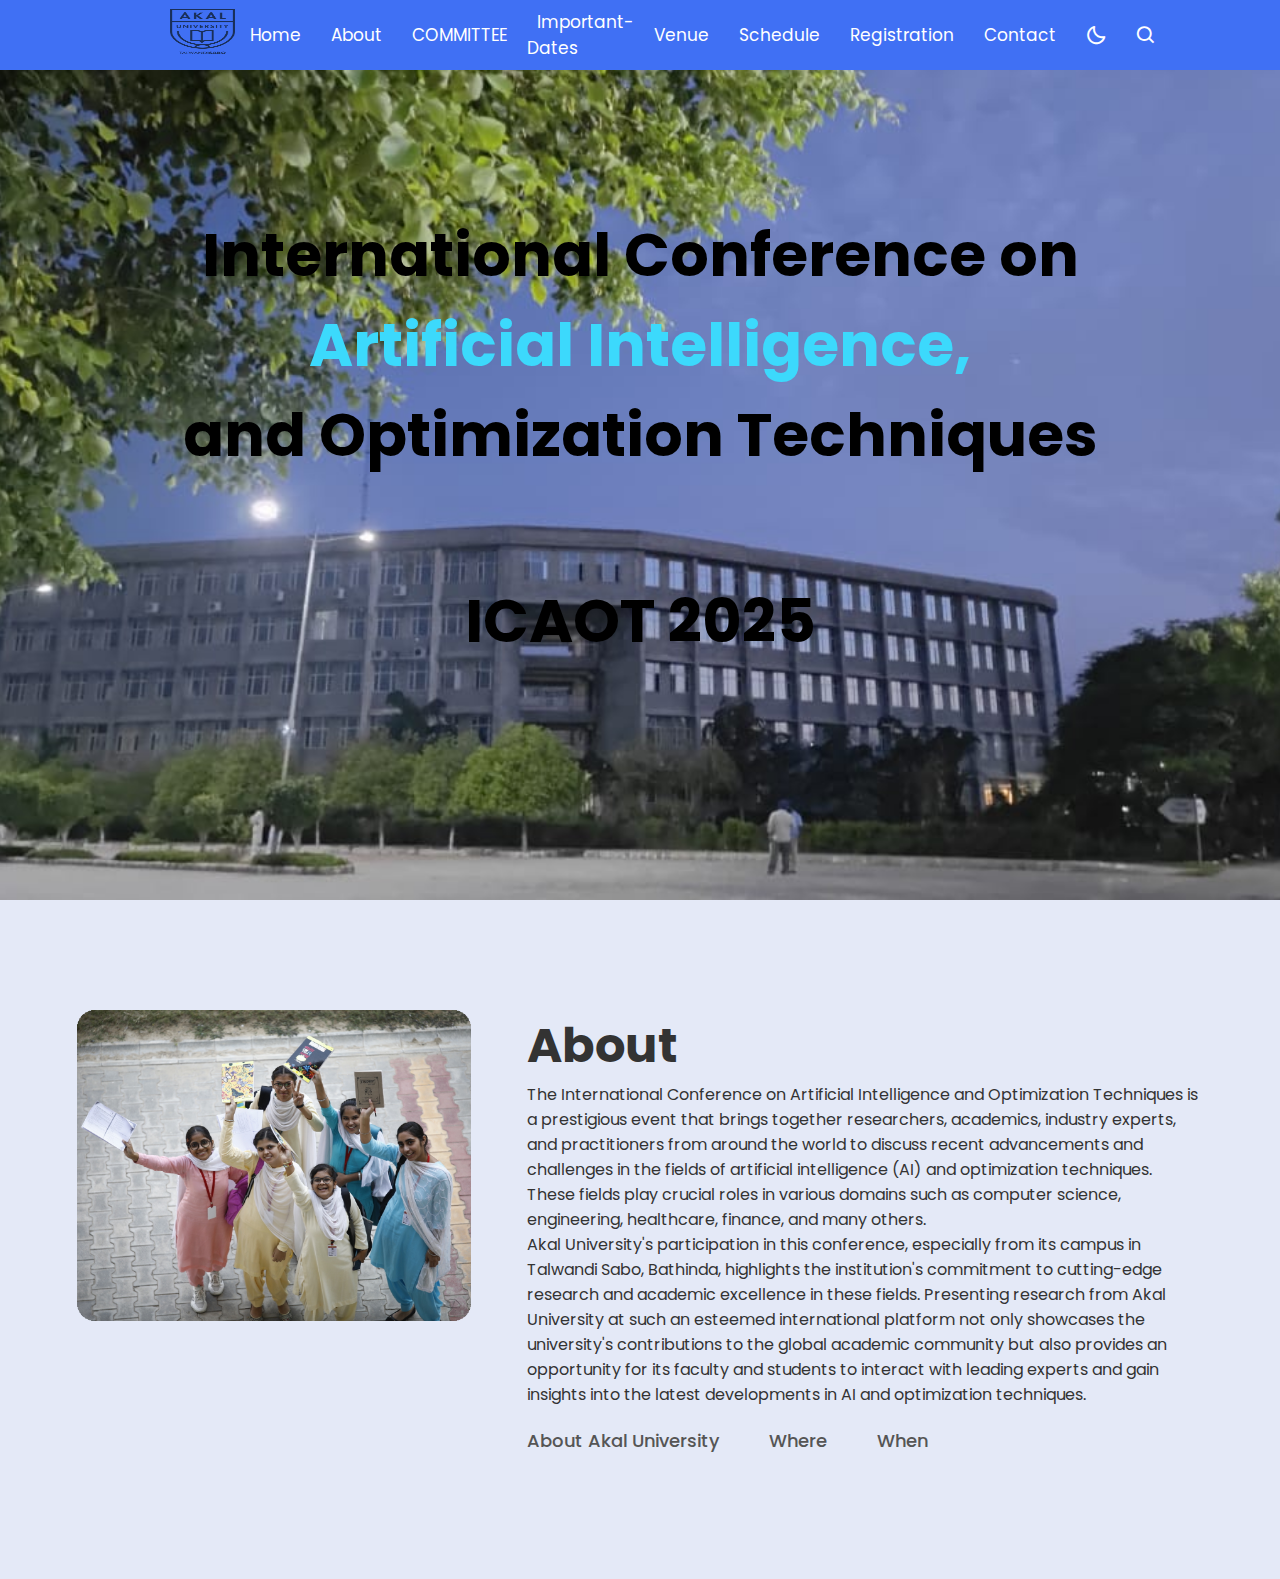
==== index.html @ d120219d "Add files via upload" ====
<!DOCTYPE html>
<html lang="en">

<head>
    <meta charset="UTF-8">
    <meta http-equiv="X-UA-Compatible" content="IE=edge">
    <meta name="viewport" content="width=device-width, initial-scale=1.0">

    <!-- ===== CSS ===== -->
    <link rel="stylesheet" href="style-sheet.css">

    <!-- ===== Boxicons CSS ===== -->
    <link href='https://unpkg.com/boxicons@2.1.1/css/boxicons.min.css' rel='stylesheet'>

    <title>CSE Conference</title>
</head>

<body>
    <div id="header">
        <div class="container">
            <nav>
                <div class="nav-bar">
                    <i class='bx bx-menu sidebarOpen'></i>
                    <span class="logo navLogo"><img src="imges/auts logo.png" alt="logo" height="45px"
                            width="65px"></span>

                    <div class="menu">
                        <div class="logo-toggle">
                            <span class="logo"><a href="#">Akal University</a></span>
                            <i class='bx bx-x siderbarClose'></i>
                        </div>

                        <ul class="nav-links">
                            <li><a href="#header">Home</a></li>
                            <li><a href="#about">About</a></li>
                            <li><a href="#committee">COMMITTEE</a></li>
                            <li><a href="#important-dates">Important-Dates</a></li>
                            <li><a href="#venue">Venue</a></li>
                            <li><a href="#schedule">Schedule</a></li>
                            <li><a href="#registration-form">Registration</a></li>
                            <li><a href="#contact">Contact</a></li>
                        </ul>
                    </div>

                    <div class="darkLight-searchBox">
                        <div class="dark-light">
                            <i class='bx bx-moon moon'></i>
                            <i class='bx bx-sun sun'></i>
                        </div>

                        <div class="searchBox">
                            <div class="searchToggle">
                                <i class='bx bx-x cancel'></i>
                                <i class='bx bx-search search'></i>
                            </div>

                            <div class="search-field">
                                <input type="text" placeholder="Search...">
                                <i class='bx bx-search'></i>
                            </div>
                        </div>
                    </div>
                </div>
            </nav>
            <div class="header-text">
                <p></p>
                <h1>International Conference on <span><br>
                        Artificial Intelligence,<br></span>and Optimization Techniques</h1><BR>
                <h1>ICAOT 2025</h1></BR>
            </div>
        </div>
    </div>
    <!---------------- About  -------- -->


    <div id="about">
        <div class="container">
            <div class="row">
                <div class="about-col-1">
                    <img src="imges/about_img.png" alt="30%"> <!-- Removed spaces in image filename -->
                </div>
                <div class="about-col-2">
                    <h1 class="sub-title">About</h1>
                    <p>The International Conference on Artificial Intelligence and Optimization Techniques is a
                        prestigious event that brings together researchers, academics, industry experts, and
                        practitioners from around the world to discuss recent advancements and challenges in the fields
                        of artificial intelligence (AI) and optimization techniques. These fields play crucial roles in
                        various domains such as computer science, engineering, healthcare, finance, and many
                        others.<br>Akal University's participation in this conference, especially from its campus in
                        Talwandi Sabo, Bathinda, highlights the institution's commitment to cutting-edge research and
                        academic excellence in these fields. Presenting research from Akal University at such an
                        esteemed international platform not only showcases the university's contributions to the global
                        academic community but also provides an opportunity for its faculty and students to interact
                        with leading experts and gain insights into the latest developments in AI and optimization
                        techniques.</p>

                    <div class="tab-titles">
                        <p class="tab-links" onclick="opentab('about-')">About Akal University</p>
                        <p class="tab-links" onclick="opentab('about-1')">Where</p>
                        <p class="tab-links" onclick="opentab('about-2')">When</p>
                    </div>
                    <div class="tab-contents" id="about-">
                        <ul>
                            <li><span>The Akal University</span><br>Established under the Punjab
                                Government Act No. 25 (2015) and approved under the Section 2(f) of UGC Act (1956) to
                                confer degrees. Akal University has a mission and vision to establish permanent peace in
                                the world through values based scientific education and spiritual rejuvenation creating
                                good global citizens. With blessings from Sant Baba Attar Singh Ji Maharaj, the
                                establishment of Akal University under the leader ship of Baba Iqbal Singh Ji by the
                                Kalgidhar Trust (Baru Sahib) is culmination of what the Tenth Sikh Guru, Guru Gobind
                                Singh Ji, prophesied about three centuries ago. Akal University has been mandated to
                                carry out activities pertaining to the three basic principles of higher education:
                                Teaching, Learning and Research. The University is successfully running UG (Honours), PG
                                (Honours) and PhD programs in Mathematics, Physics, Chemistry, Botany, Zoology, English,
                                Punjabi, Psychology, Commerce, Economics, Social sciences, and UG in Sri Guru Granth
                                Sahib Studies. Striving for excellence in teaching and research, the University also
                                offers BCA (Hons), B.Tech. (CSE), MBA and four years integrated B.Sc.-B.Ed./B.A.-B.Ed
                                program. The University has faculty members who are highly qualified with exceptionally
                                good academic records. The university has a firm resolve to provide a drug-free
                                environment and to create a disciplined campus. A magnificent building with ultra-modern
                                facilities for teaching and research is the hallmark of the University.</li>
                        </ul>
                    </div>
                    <div class="tab-contents" id="about-1">
                        <ul>
                            <li><span>Akal University Campus, Talwandi Sabo</span><br></li>
                        </ul>
                    </div>
                    <div class="tab-contents" id="about-2"> <!-- Fixed a typo, changed "=" to ":" -->
                        <ul>
                            <li><span></span><br>Wednesday to Friday
                                20-22 November 2025</li>

                        </ul>
                    </div>
                </div>
            </div>
        </div>
    </div>
    <!----Contact us-->
    

    <script>

        const body = document.querySelector("body"),
            nav = document.querySelector("nav"),
            modeToggle = document.querySelector(".dark-light"),
            searchToggle = document.querySelector(".searchToggle"),
            sidebarOpen = document.querySelector(".sidebarOpen"),
            siderbarClose = document.querySelector(".siderbarClose");

        let getMode = localStorage.getItem("mode");
        if (getMode && getMode === "dark-mode") {
            body.classList.add("dark");
        }

        // js code to toggle dark and light mode
        modeToggle.addEventListener("click", () => {
            modeToggle.classList.toggle("active");
            body.classList.toggle("dark");

            // js code to keep user selected mode even page refresh or file reopen
            if (!body.classList.contains("dark")) {
                localStorage.setItem("mode", "light-mode");
            } else {
                localStorage.setItem("mode", "dark-mode");
            }
        });

        // js code to toggle search box
        searchToggle.addEventListener("click", () => {
            searchToggle.classList.toggle("active");
        });


        //   js code to toggle sidebar
        sidebarOpen.addEventListener("click", () => {
            nav.classList.add("active");
        });

        body.addEventListener("click", e => {
            let clickedElm = e.target;

            if (!clickedElm.classList.contains("sidebarOpen") && !clickedElm.classList.contains("menu")) {
                nav.classList.remove("active");
            }
        });

    </script>
    <script>
        var tablinks = document.getElementsByClassName("tab-links");
        var tabcontents = document.getElementsByClassName("tab-contents");

        function opentab(tabname) {
            for (tablink of tablinks) { // Fixed variable name
                tablink.classList.remove("active-link"); // Updated method name
            }
            for (tabcontent of tabcontents) { // Fixed variable name
                tabcontent.classList.remove("active-tab"); // Updated method name
            }
            event.currentTarget.classList.add("active-link");
            document.getElementById(tabname).classList.add("active-tab");
        }
    </script>

</body>

</html>
---- style-sheet.css ----
/* ===== Google Font Import - Poppins ===== */
@import url('https://fonts.googleapis.com/css2?family=Poppins:wght@300;400;500;600&display=swap');

*{
    margin: 0;
    padding: 0;
    box-sizing: border-box;
    font-family: 'Poppins', sans-serif;
    transition: all 0.4s ease;;
}


/* ===== Colours ===== */
:root{
    --body-color: #E4E9F7;
    --nav-color: #4070F4;
    --side-nav: #010718;
    --text-color: #FFF;
    --search-bar: #F2F2F2;
    --search-text: #010718;
}

body{
    height: 100vh;
    background-color: var(--body-color);
}

body.dark{
    --body-color: #18191A;
    --nav-color: #242526;
    --side-nav: #242526;
    --text-color: #CCC;
    --search-bar: #242526;
}

#header {
  width: 100%;
  height: 100vh;
  background-image: url(imges/WhatsApp\ Image\ 2024-01-26\ at\ 09.27.19_ee241d8b.jpg); /* Corrected path */
  background-size: cover;
  background-position: center;
}
.container {
  padding: 30px 6% 5px;
}
/*----nav-------*/
nav{
    position: fixed;
    top: 0;
    left: 0;
    height: 70px;
    width: 100%;
    background-color: var(--nav-color);
    z-index: 100;
}

body.dark nav{
    border: 1px solid #393838;

}

nav .nav-bar{
    position: relative;
    height: 100%;
    max-width: 1000px;
    width: 100%;
    background-color: var(--nav-color);
    margin: 0 auto;
    padding: 0 30px;
    display: flex;
    align-items: center;
    justify-content: space-between;
}

nav .nav-bar .sidebarOpen{
    color: var(--text-color);
    font-size: 25px;
    padding: 5px;
    cursor: pointer;
    display: none;
}

nav .nav-bar .logo a{
    font-size: 25px;
    font-weight: 500;
    color: var(--text-color);
    text-decoration: none;
}

.menu .logo-toggle{
    display: none;
}

.nav-bar .nav-links{
    display: flex;
    align-items: center;
}

.nav-bar .nav-links li{
    margin: 0 5px;
    list-style: none;
}

.nav-links li a{
    position: relative;
    font-size: 17px;
    font-weight: 400;
    color: var(--text-color);
    text-decoration: none;
    padding: 10px;
}

.nav-links li a::before{
    content: '';
    position: absolute;
    left: 50%;
    bottom: 0;
    transform: translateX(-50%);
    height: 6px;
    width: 6px;
    border-radius: 50%;
    background-color: var(--text-color);
    opacity: 0;
    transition: all 0.3s ease;
}

.nav-links li:hover a::before{
    opacity: 1;
}

.nav-bar .darkLight-searchBox{
    display: flex;
    align-items: center;
}

.darkLight-searchBox .dark-light,
.darkLight-searchBox .searchToggle{
    height: 40px;
    width: 40px;
    display: flex;
    align-items: center;
    justify-content: center;
    margin: 0 5px;
}

.dark-light i,
.searchToggle i{
    position: absolute;
    color: var(--text-color);
    font-size: 22px;
    cursor: pointer;
    transition: all 0.3s ease;
}

.dark-light i.sun{
    opacity: 0;
    pointer-events: none;
}

.dark-light.active i.sun{
    opacity: 1;
    pointer-events: auto;
}

.dark-light.active i.moon{
    opacity: 0;
    pointer-events: none;
}

.searchToggle i.cancel{
    opacity: 0;
    pointer-events: none;
}

.searchToggle.active i.cancel{
    opacity: 1;
    pointer-events: auto;
}

.searchToggle.active i.search{
    opacity: 0;
    pointer-events: none;
}

.searchBox{
    position: relative;
}

.searchBox .search-field{
    position: absolute;
    bottom: -85px;
    right: 5px;
    height: 50px;
    width: 300px;
    display: flex;
    align-items: center;
    background-color: var(--nav-color);
    padding: 3px;
    border-radius: 6px;
    box-shadow: 0 5px 5px rgba(0, 0, 0, 0.1);
    opacity: 0;
    pointer-events: none;
    transition: all 0.3s ease;
}

.searchToggle.active ~ .search-field{
    bottom: -74px;
    opacity: 1;
    pointer-events: auto;
}

.search-field::before{
    content: '';
    position: absolute;
    right: 14px;
    top: -4px;
    height: 12px;
    width: 12px;
    background-color: var(--nav-color);
    transform: rotate(-45deg);
    z-index: -1;
}

.search-field input{
    height: 100%;
    width: 100%;
    padding: 0 45px 0 15px;
    outline: none;
    border: none;
    border-radius: 4px;
    font-size: 14px;
    font-weight: 400;
    color: var(--search-text);
    background-color: var(--search-bar);
}

body.dark .search-field input{
    color: var(--text-color);
}

.search-field i{
    position: absolute;
    color: var(--nav-color);
    right: 15px;
    font-size: 22px;
    cursor: pointer;
}

body.dark .search-field i{
    color: var(--text-color);
}

@media (max-width: 790px) {
    nav .nav-bar .sidebarOpen{
        display: block;
    }

    .menu{
        position: fixed;
        height: 100%;
        width: 320px;
        left: -100%;
        top: 0;
        padding: 20px;
        background-color: var(--side-nav);
        z-index: 100;
        transition: all 0.4s ease;
    }

    nav.active .menu{
        left: -0%;
    }

    nav.active .nav-bar .navLogo a{
        opacity: 0;
        transition: all 0.3s ease;
    }

    .menu .logo-toggle{
        display: block;
        width: 100%;
        display: flex;
        align-items: center;
        justify-content: space-between;
    }

    .logo-toggle .siderbarClose{
        color: var(--text-color);
        font-size: 24px;
        cursor: pointer;
    }

    .nav-bar .nav-links{
        flex-direction: column;
        padding-top: 30px;
    }

    .nav-links li a{
        display: block;
        margin-top: 20px;
    }
}
.header-text {
  margin-top: 20vh;
  /* Adjust as needed */
  font-size: 30px;
  text-align: center;
  /* Centers horizontally */
}

.header-text h1 {
  font-size: 60px;
  margin-top: 50px;
  /* Adjust as needed */
}

.header-text h1 span {
  color: #3cd9fc;
}

/* about--*/

#about {
  padding: 80px 0;
  color: #333; /* Changed text color for better readability */
}

.row {
  display: flex;
  justify-content: space-between;
  flex-wrap: wrap;
}

.about-col-1 {
  flex-basis: 35%;
}

.about-col-1 img {
  width: 100%;
  border-radius: 15px;
}

.about-col-2 {
  flex-basis: 60%;
}

.sub-title {
  font-size: 48px; /* Reduced font size for better balance */
  font-weight: 700; /* Changed font weight for emphasis */
  color: #333; /* Adjusted text color for consistency */
}

.tab-titles {
  display: flex;
  margin: 20px 0 40px;
}

.tab-links {
  margin-right: 50px;
  font-size: 18px;
  font-weight: 500;
  cursor: pointer;
  position: relative;
  color: #555; /* Changed text color for better contrast */
  text-decoration: none; /* Removed default underline */
}

.tab-links::after {
  content: '';
  width: 0;
  height: 3px;
  background: #3cd9fc;
  position: absolute;
  left: 0;
  bottom: -8px;
  transition: width 0.5s; /* Specified the property for smoother transition */
}

.tab-links.active-link::after {
  width: 50%;
}

.tab-contents ul {
  padding-left: 20px; /* Added padding for better alignment */
}

.tab-contents ul li {
  list-style: none;
  margin: 10px 0;
}

.tab-contents ul span {
  color: #51d9f7;
  font-size: 14px;
}

.tab-contents {
  display: none;
}

.tab-contents.active-tab {
  display: block;
}
@media only screen and (max-width:600px){
    #header{
        background-image: url(imges/small\ .jpg);
    }
    .header-text{
        margin-top: 50%;
        font-size: 19px;
    }
    .header-text h1{
        font-size: 39px;
    }

/*-----Contact us----*/
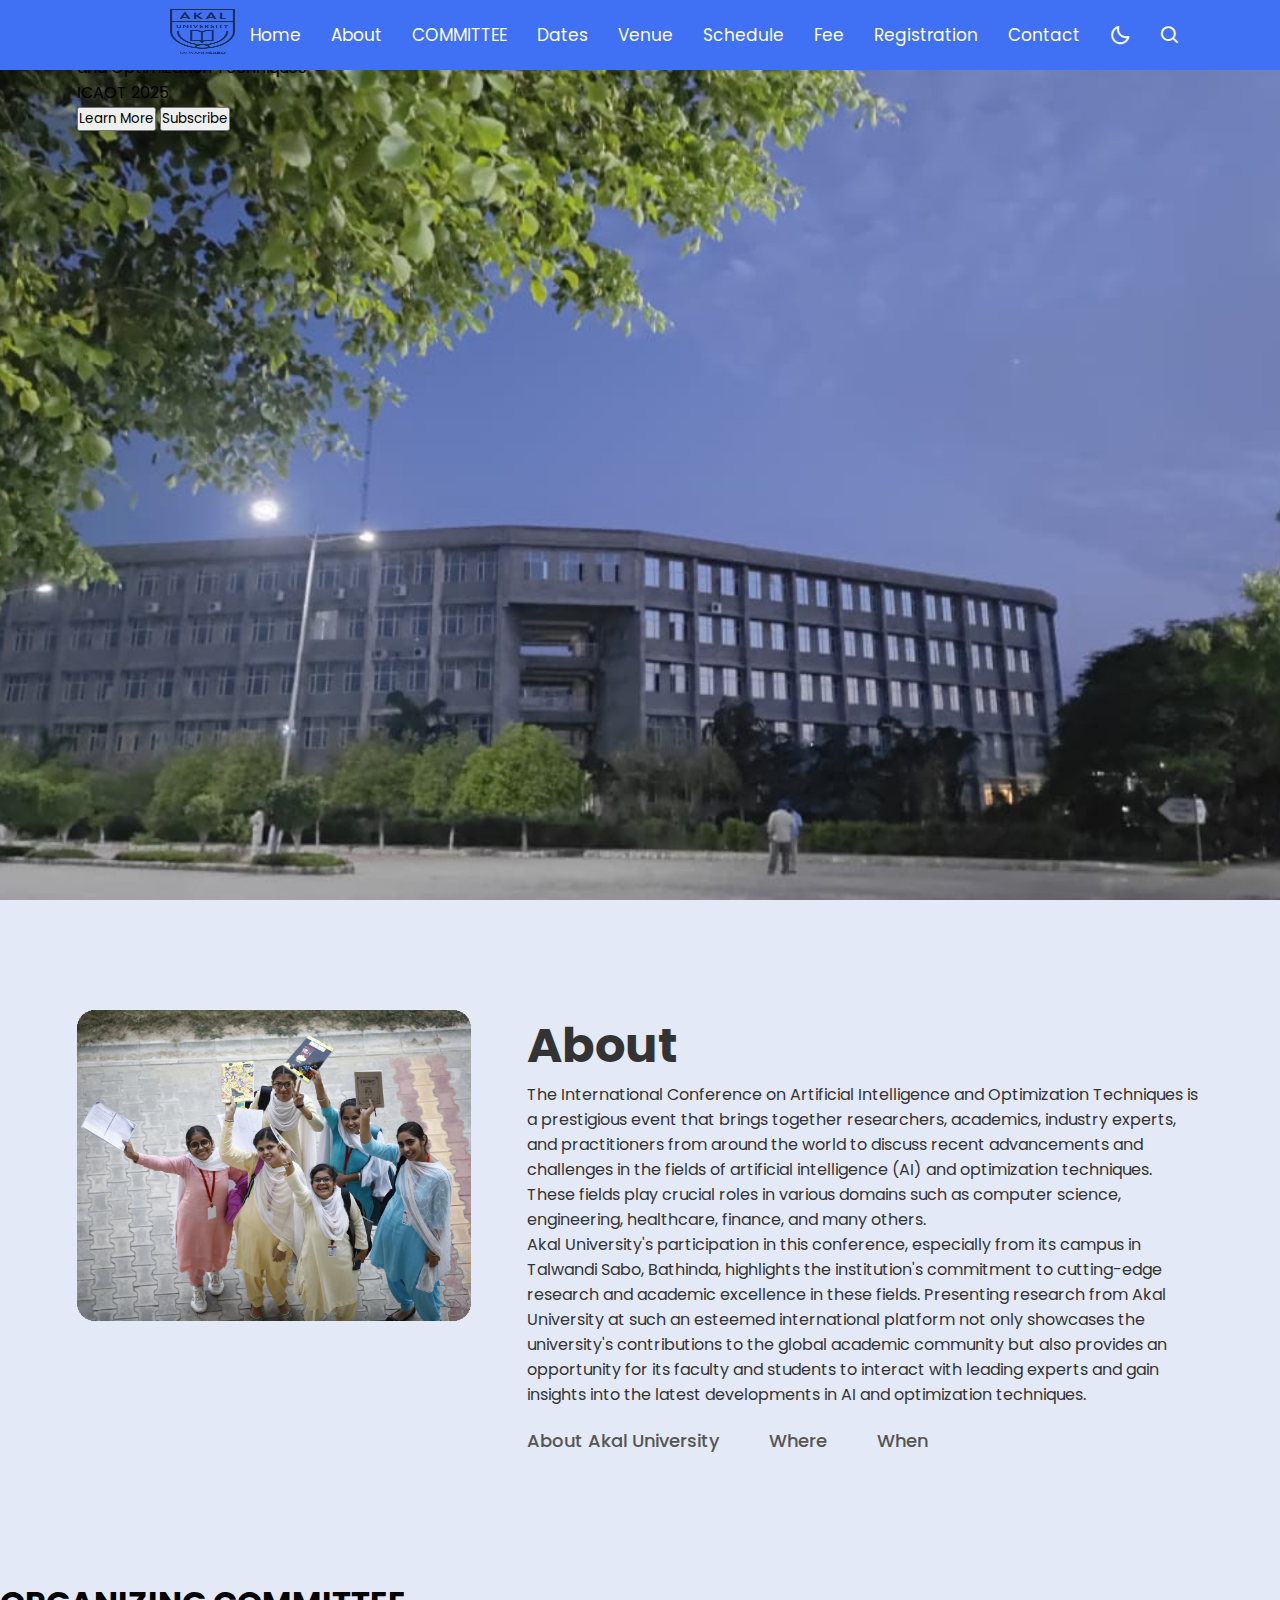
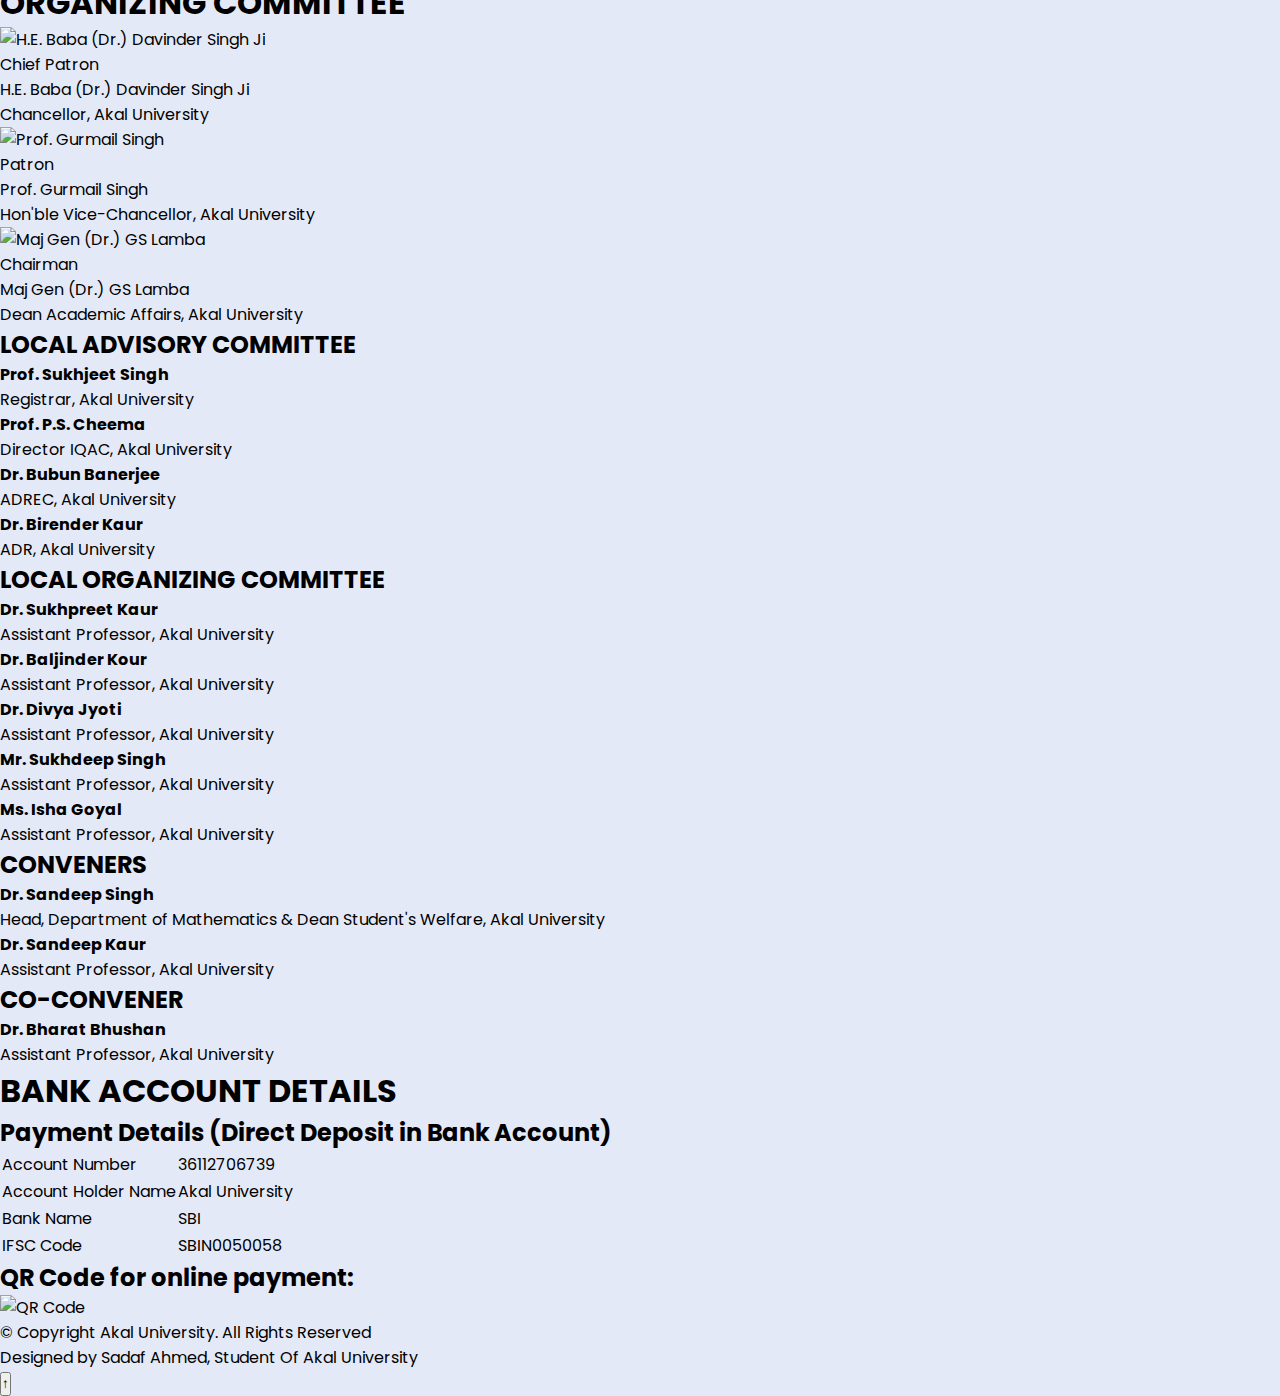
==== commit a1c4d53c: "Update index.html" ====
--- a/index.html
+++ b/index.html
@@ -1,208 +1,389 @@
 <!DOCTYPE html>
 <html lang="en">
-
-<head>
-    <meta charset="UTF-8">
-    <meta http-equiv="X-UA-Compatible" content="IE=edge">
-    <meta name="viewport" content="width=device-width, initial-scale=1.0">
+  <head>
+    <meta charset="UTF-8" />
+    <meta http-equiv="X-UA-Compatible" content="IE=edge" />
+    <meta name="viewport" content="width=device-width, initial-scale=1.0" />
 
     <!-- ===== CSS ===== -->
-    <link rel="stylesheet" href="style-sheet.css">
+    <link rel="stylesheet" href="style-sheet.css" />
 
     <!-- ===== Boxicons CSS ===== -->
-    <link href='https://unpkg.com/boxicons@2.1.1/css/boxicons.min.css' rel='stylesheet'>
+    <link
+      href="https://unpkg.com/boxicons@2.1.1/css/boxicons.min.css"
+      rel="stylesheet"
+    />
 
     <title>CSE Conference</title>
-</head>
-
-<body>
+  </head>
+
+  <body>
     <div id="header">
-        <div class="container">
-            <nav>
-                <div class="nav-bar">
-                    <i class='bx bx-menu sidebarOpen'></i>
-                    <span class="logo navLogo"><img src="imges/auts logo.png" alt="logo" height="45px"
-                            width="65px"></span>
-
-                    <div class="menu">
-                        <div class="logo-toggle">
-                            <span class="logo"><a href="#">Akal University</a></span>
-                            <i class='bx bx-x siderbarClose'></i>
-                        </div>
-
-                        <ul class="nav-links">
-                            <li><a href="#header">Home</a></li>
-                            <li><a href="#about">About</a></li>
-                            <li><a href="#committee">COMMITTEE</a></li>
-                            <li><a href="#important-dates">Important-Dates</a></li>
-                            <li><a href="#venue">Venue</a></li>
-                            <li><a href="#schedule">Schedule</a></li>
-                            <li><a href="#registration-form">Registration</a></li>
-                            <li><a href="#contact">Contact</a></li>
-                        </ul>
-                    </div>
-
-                    <div class="darkLight-searchBox">
-                        <div class="dark-light">
-                            <i class='bx bx-moon moon'></i>
-                            <i class='bx bx-sun sun'></i>
-                        </div>
-
-                        <div class="searchBox">
-                            <div class="searchToggle">
-                                <i class='bx bx-x cancel'></i>
-                                <i class='bx bx-search search'></i>
-                            </div>
-
-                            <div class="search-field">
-                                <input type="text" placeholder="Search...">
-                                <i class='bx bx-search'></i>
-                            </div>
-                        </div>
-                    </div>
+      <div class="container">
+        <nav>
+          <div class="nav-bar">
+            <i class="bx bx-menu sidebarOpen"></i>
+            <span class="logo navLogo"
+              ><img
+                src="imges/auts logo.png"
+                alt="logo"
+                height="45px"
+                width="65px"
+            /></span>
+
+            <div class="menu">
+              <div class="logo-toggle">
+                <span class="logo"><a href="#">Akal University</a></span>
+                <i class="bx bx-x siderbarClose"></i>
+              </div>
+
+              <ul class="nav-links">
+                <li><a href="#header">Home</a></li>
+                <li><a href="#about">About</a></li>
+                <li><a href="#committee">COMMITTEE</a></li>
+                <li><a href="#important-dates">Dates</a></li>
+                <li><a href="#venue">Venue</a></li>
+                <li><a href="#schedule">Schedule</a></li>
+                <li><a href="#fee">Fee</a></li>
+                <li>
+                  <a href="https://cse-00tr.onrender.com">Registration</a>
+                </li>
+                <li><a href="#contact">Contact</a></li>
+              </ul>
+            </div>
+
+            <div class="darkLight-searchBox">
+              <div class="dark-light">
+                <i class="bx bx-moon moon"></i>
+                <i class="bx bx-sun sun"></i>
+              </div>
+
+              <div class="searchBox">
+                <div class="searchToggle">
+                  <i class="bx bx-x cancel"></i>
+                  <i class="bx bx-search search"></i>
                 </div>
-            </nav>
-            <div class="header-text">
-                <p></p>
-                <h1>International Conference on <span><br>
-                        Artificial Intelligence,<br></span>and Optimization Techniques</h1><BR>
-                <h1>ICAOT 2025</h1></BR>
-            </div>
-        </div>
+
+                <div class="search-field">
+                  <input type="text" placeholder="Search..." />
+                  <i class="bx bx-search"></i>
+                </div>
+              </div>
+            </div>
+          </div>
+        </nav>
+        <div class="img"></div>
+        <div class="center">
+          <div class="title">
+            International Conference on Artificial Intelligence,
+          </div>
+          <div class="sub_title">and Optimization Techniques</div>
+          <div class="sub_title">ICAOT 2025</div>
+          <div class="btns">
+            <button>Learn More</button>
+            <button>Subscribe</button>
+          </div>
+        </div>
+      </div>
     </div>
     <!---------------- About  -------- -->
 
-
     <div id="about">
-        <div class="container">
-            <div class="row">
-                <div class="about-col-1">
-                    <img src="imges/about_img.png" alt="30%"> <!-- Removed spaces in image filename -->
-                </div>
-                <div class="about-col-2">
-                    <h1 class="sub-title">About</h1>
-                    <p>The International Conference on Artificial Intelligence and Optimization Techniques is a
-                        prestigious event that brings together researchers, academics, industry experts, and
-                        practitioners from around the world to discuss recent advancements and challenges in the fields
-                        of artificial intelligence (AI) and optimization techniques. These fields play crucial roles in
-                        various domains such as computer science, engineering, healthcare, finance, and many
-                        others.<br>Akal University's participation in this conference, especially from its campus in
-                        Talwandi Sabo, Bathinda, highlights the institution's commitment to cutting-edge research and
-                        academic excellence in these fields. Presenting research from Akal University at such an
-                        esteemed international platform not only showcases the university's contributions to the global
-                        academic community but also provides an opportunity for its faculty and students to interact
-                        with leading experts and gain insights into the latest developments in AI and optimization
-                        techniques.</p>
-
-                    <div class="tab-titles">
-                        <p class="tab-links" onclick="opentab('about-')">About Akal University</p>
-                        <p class="tab-links" onclick="opentab('about-1')">Where</p>
-                        <p class="tab-links" onclick="opentab('about-2')">When</p>
-                    </div>
-                    <div class="tab-contents" id="about-">
-                        <ul>
-                            <li><span>The Akal University</span><br>Established under the Punjab
-                                Government Act No. 25 (2015) and approved under the Section 2(f) of UGC Act (1956) to
-                                confer degrees. Akal University has a mission and vision to establish permanent peace in
-                                the world through values based scientific education and spiritual rejuvenation creating
-                                good global citizens. With blessings from Sant Baba Attar Singh Ji Maharaj, the
-                                establishment of Akal University under the leader ship of Baba Iqbal Singh Ji by the
-                                Kalgidhar Trust (Baru Sahib) is culmination of what the Tenth Sikh Guru, Guru Gobind
-                                Singh Ji, prophesied about three centuries ago. Akal University has been mandated to
-                                carry out activities pertaining to the three basic principles of higher education:
-                                Teaching, Learning and Research. The University is successfully running UG (Honours), PG
-                                (Honours) and PhD programs in Mathematics, Physics, Chemistry, Botany, Zoology, English,
-                                Punjabi, Psychology, Commerce, Economics, Social sciences, and UG in Sri Guru Granth
-                                Sahib Studies. Striving for excellence in teaching and research, the University also
-                                offers BCA (Hons), B.Tech. (CSE), MBA and four years integrated B.Sc.-B.Ed./B.A.-B.Ed
-                                program. The University has faculty members who are highly qualified with exceptionally
-                                good academic records. The university has a firm resolve to provide a drug-free
-                                environment and to create a disciplined campus. A magnificent building with ultra-modern
-                                facilities for teaching and research is the hallmark of the University.</li>
-                        </ul>
-                    </div>
-                    <div class="tab-contents" id="about-1">
-                        <ul>
-                            <li><span>Akal University Campus, Talwandi Sabo</span><br></li>
-                        </ul>
-                    </div>
-                    <div class="tab-contents" id="about-2"> <!-- Fixed a typo, changed "=" to ":" -->
-                        <ul>
-                            <li><span></span><br>Wednesday to Friday
-                                20-22 November 2025</li>
-
-                        </ul>
-                    </div>
-                </div>
-            </div>
-        </div>
+      <div class="container">
+        <div class="row">
+          <div class="about-col-1">
+            <img src="imges/about_img.png" alt="30%" />
+            <!-- Removed spaces in image filename -->
+          </div>
+          <div class="about-col-2">
+            <h1 class="sub-title">About</h1>
+            <p>
+              The International Conference on Artificial Intelligence and
+              Optimization Techniques is a prestigious event that brings
+              together researchers, academics, industry experts, and
+              practitioners from around the world to discuss recent advancements
+              and challenges in the fields of artificial intelligence (AI) and
+              optimization techniques. These fields play crucial roles in
+              various domains such as computer science, engineering, healthcare,
+              finance, and many others.<br />Akal University's participation in
+              this conference, especially from its campus in Talwandi Sabo,
+              Bathinda, highlights the institution's commitment to cutting-edge
+              research and academic excellence in these fields. Presenting
+              research from Akal University at such an esteemed international
+              platform not only showcases the university's contributions to the
+              global academic community but also provides an opportunity for its
+              faculty and students to interact with leading experts and gain
+              insights into the latest developments in AI and optimization
+              techniques.
+            </p>
+
+            <div class="tab-titles">
+              <p class="tab-links" onclick="opentab('about-')">
+                About Akal University
+              </p>
+              <p class="tab-links" onclick="opentab('about-1')">Where</p>
+              <p class="tab-links" onclick="opentab('about-2')">When</p>
+            </div>
+            <div class="tab-contents" id="about-">
+              <ul>
+                <li>
+                  <span>The Akal University</span><br />Established under the
+                  Punjab Government Act No. 25 (2015) and approved under the
+                  Section 2(f) of UGC Act (1956) to confer degrees. Akal
+                  University has a mission and vision to establish permanent
+                  peace in the world through values based scientific education
+                  and spiritual rejuvenation creating good global citizens. With
+                  blessings from Sant Baba Attar Singh Ji Maharaj, the
+                  establishment of Akal University under the leader ship of Baba
+                  Iqbal Singh Ji by the Kalgidhar Trust (Baru Sahib) is
+                  culmination of what the Tenth Sikh Guru, Guru Gobind Singh Ji,
+                  prophesied about three centuries ago. Akal University has been
+                  mandated to carry out activities pertaining to the three basic
+                  principles of higher education: Teaching, Learning and
+                  Research. The University is successfully running UG (Honours),
+                  PG (Honours) and PhD programs in Mathematics, Physics,
+                  Chemistry, Botany, Zoology, English, Punjabi, Psychology,
+                  Commerce, Economics, Social sciences, and UG in Sri Guru
+                  Granth Sahib Studies. Striving for excellence in teaching and
+                  research, the University also offers BCA (Hons), B.Tech.
+                  (CSE), MBA and four years integrated B.Sc.-B.Ed./B.A.-B.Ed
+                  program. The University has faculty members who are highly
+                  qualified with exceptionally good academic records. The
+                  university has a firm resolve to provide a drug-free
+                  environment and to create a disciplined campus. A magnificent
+                  building with ultra-modern facilities for teaching and
+                  research is the hallmark of the University.
+                </li>
+              </ul>
+            </div>
+            <div class="tab-contents" id="about-1">
+              <ul>
+                <li>
+                  <span>Akal University Campus, Talwandi Sabo</span><br />
+                </li>
+              </ul>
+            </div>
+            <div class="tab-contents" id="about-2">
+              <!-- Fixed a typo, changed "=" to ":" -->
+              <ul>
+                <li>
+                  <span></span><br />Wednesday to Friday 20-22 November 2025
+                </li>
+              </ul>
+            </div>
+          </div>
+        </div>
+      </div>
     </div>
+    <!----Committee-->
+    <div id="committee">
+    <div class="committee-container">
+      <h1>ORGANIZING COMMITTEE</h1>
+      <div class="committee">
+        <div class="member" onclick="openAccount('url-to-account-1')">
+          <img
+            src="imges/2.png"
+            alt="H.E. Baba (Dr.) Davinder Singh Ji"
+          />
+          <div class="details">
+            <p class="title">Chief Patron</p>
+            <p class="name">H.E. Baba (Dr.) Davinder Singh Ji</p>
+            <p class="position">Chancellor, Akal University</p>
+          </div>
+        </div>
+        <div class="member" onclick="openAccount('url-to-account-2')">
+          <img src="imges/vc sir .png" alt="Prof. Gurmail Singh" />
+          <div class="details">
+            <p class="title">Patron</p>
+            <p class="name">Prof. Gurmail Singh</p>
+            <p class="position">Hon'ble Vice-Chancellor, Akal University</p>
+          </div>
+        </div>
+        <div class="member" onclick="openAccount('url-to-account-3')">
+          <img src="imges/gs lambha .png" alt="Maj Gen (Dr.) GS Lamba" />
+          <div class="details">
+            <p class="title">Chairman</p>
+            <p class="name">Maj Gen (Dr.) GS Lamba</p>
+            <p class="position">Dean Academic Affairs, Akal University</p>
+          </div>
+        </div>
+      </div>
+
+      <div class="committee-listings">
+        <div class="committee-listing">
+          <h2>LOCAL ADVISORY COMMITTEE</h2>
+          <p>
+            <strong>Prof. Sukhjeet Singh</strong><br />Registrar, Akal
+            University
+          </p>
+          <p>
+            <strong>Prof. P.S. Cheema</strong><br />Director IQAC, Akal
+            University
+          </p>
+          <p><strong>Dr. Bubun Banerjee</strong><br />ADREC, Akal University</p>
+          <p><strong>Dr. Birender Kaur</strong><br />ADR, Akal University</p>
+        </div>
+        <div class="committee-listing">
+          <h2>LOCAL ORGANIZING COMMITTEE</h2>
+          <p>
+            <strong>Dr. Sukhpreet Kaur</strong><br />Assistant Professor, Akal
+            University
+          </p>
+          <p>
+            <strong>Dr. Baljinder Kour</strong><br />Assistant Professor, Akal
+            University
+          </p>
+          <p>
+            <strong>Dr. Divya Jyoti</strong><br />Assistant Professor, Akal
+            University
+          </p>
+          <p>
+            <strong>Mr. Sukhdeep Singh</strong><br />Assistant Professor, Akal
+            University
+          </p>
+          <p>
+            <strong>Ms. Isha Goyal</strong><br />Assistant Professor, Akal
+            University
+          </p>
+        </div>
+        <div class="committee-listing">
+          <h2>CONVENERS</h2>
+          <p>
+            <strong>Dr. Sandeep Singh</strong><br />Head, Department of
+            Mathematics & Dean Student's Welfare, Akal University
+          </p>
+          <p>
+            <strong>Dr. Sandeep Kaur</strong><br />Assistant Professor, Akal
+            University
+          </p>
+        </div>
+        <div class="committee-listing">
+          <h2>CO-CONVENER</h2>
+          <p>
+            <strong>Dr. Bharat Bhushan</strong><br />Assistant Professor, Akal
+            University
+          </p>
+        </div>
+      </div>
+    </div>
+  </div>
+
+<!----Fee detail-->
+<div id="fee">
+    <div class="bank-details-container">
+      <h1>BANK ACCOUNT DETAILS</h1>
+      <div class="payment-details">
+          <div class="account-info">
+              <h2>Payment Details (Direct Deposit in Bank Account)</h2>
+              <table>
+                  <tr>
+                      <td>Account Number</td>
+                      <td>36112706739</td>
+                  </tr>
+                  <tr>
+                      <td>Account Holder Name</td>
+                      <td>Akal University</td>
+                  </tr>
+                  <tr>
+                      <td>Bank Name</td>
+                      <td>SBI</td>
+                  </tr>
+                  <tr>
+                      <td>IFSC Code</td>
+                      <td>SBIN0050058</td>
+                  </tr>
+              </table>
+          </div>
+          <div class="qr-code">
+              <h2>QR Code for online payment:</h2>
+              <img src="imges/qr.PNG" alt="QR Code">
+          </div>
+      </div>
+  </div>
     <!----Contact us-->
-    
+
+    <!---footer-->
+    <footer class="footer">
+      <p>© Copyright <span>Akal University</span>. All Rights Reserved</p>
+      <p>Designed by <span>Sadaf Ahmed, Student Of Akal University</span></p>
+      <button id="backToTop" class="back-to-top" onclick="scrollToTop()">
+        ↑
+      </button>
+    </footer>
 
     <script>
-
-        const body = document.querySelector("body"),
-            nav = document.querySelector("nav"),
-            modeToggle = document.querySelector(".dark-light"),
-            searchToggle = document.querySelector(".searchToggle"),
-            sidebarOpen = document.querySelector(".sidebarOpen"),
-            siderbarClose = document.querySelector(".siderbarClose");
-
-        let getMode = localStorage.getItem("mode");
-        if (getMode && getMode === "dark-mode") {
-            body.classList.add("dark");
+      const body = document.querySelector("body"),
+        nav = document.querySelector("nav"),
+        modeToggle = document.querySelector(".dark-light"),
+        searchToggle = document.querySelector(".searchToggle"),
+        sidebarOpen = document.querySelector(".sidebarOpen"),
+        siderbarClose = document.querySelector(".siderbarClose");
+
+      let getMode = localStorage.getItem("mode");
+      if (getMode && getMode === "dark-mode") {
+        body.classList.add("dark");
+      }
+
+      // js code to toggle dark and light mode
+      modeToggle.addEventListener("click", () => {
+        modeToggle.classList.toggle("active");
+        body.classList.toggle("dark");
+
+        // js code to keep user selected mode even page refresh or file reopen
+        if (!body.classList.contains("dark")) {
+          localStorage.setItem("mode", "light-mode");
+        } else {
+          localStorage.setItem("mode", "dark-mode");
         }
-
-        // js code to toggle dark and light mode
-        modeToggle.addEventListener("click", () => {
-            modeToggle.classList.toggle("active");
-            body.classList.toggle("dark");
-
-            // js code to keep user selected mode even page refresh or file reopen
-            if (!body.classList.contains("dark")) {
-                localStorage.setItem("mode", "light-mode");
-            } else {
-                localStorage.setItem("mode", "dark-mode");
-            }
-        });
-
-        // js code to toggle search box
-        searchToggle.addEventListener("click", () => {
-            searchToggle.classList.toggle("active");
-        });
-
-
-        //   js code to toggle sidebar
-        sidebarOpen.addEventListener("click", () => {
-            nav.classList.add("active");
-        });
-
-        body.addEventListener("click", e => {
-            let clickedElm = e.target;
-
-            if (!clickedElm.classList.contains("sidebarOpen") && !clickedElm.classList.contains("menu")) {
-                nav.classList.remove("active");
-            }
-        });
-
+      });
+
+      // js code to toggle search box
+      searchToggle.addEventListener("click", () => {
+        searchToggle.classList.toggle("active");
+      });
+
+      //   js code to toggle sidebar
+      sidebarOpen.addEventListener("click", () => {
+        nav.classList.add("active");
+      });
+
+      body.addEventListener("click", (e) => {
+        let clickedElm = e.target;
+
+        if (
+          !clickedElm.classList.contains("sidebarOpen") &&
+          !clickedElm.classList.contains("menu")
+        ) {
+          nav.classList.remove("active");
+        }
+      });
     </script>
     <script>
-        var tablinks = document.getElementsByClassName("tab-links");
-        var tabcontents = document.getElementsByClassName("tab-contents");
-
-        function opentab(tabname) {
-            for (tablink of tablinks) { // Fixed variable name
-                tablink.classList.remove("active-link"); // Updated method name
-            }
-            for (tabcontent of tabcontents) { // Fixed variable name
-                tabcontent.classList.remove("active-tab"); // Updated method name
-            }
-            event.currentTarget.classList.add("active-link");
-            document.getElementById(tabname).classList.add("active-tab");
+      var tablinks = document.getElementsByClassName("tab-links");
+      var tabcontents = document.getElementsByClassName("tab-contents");
+
+      function opentab(tabname) {
+        for (tablink of tablinks) {
+          // Fixed variable name
+          tablink.classList.remove("active-link"); // Updated method name
         }
+        for (tabcontent of tabcontents) {
+          // Fixed variable name
+          tabcontent.classList.remove("active-tab"); // Updated method name
+        }
+        event.currentTarget.classList.add("active-link");
+        document.getElementById(tabname).classList.add("active-tab");
+      }
     </script>
-
-</body>
-
-</html>+    <script>
+      function openAccount(url) {
+        window.open(url, "_blank");
+      }
+    </script>
+    <script>
+      function scrollToTop() {
+        window.scrollTo({ top: 0, behavior: "smooth" });
+      }
+    </script>
+  </body>
+</html>
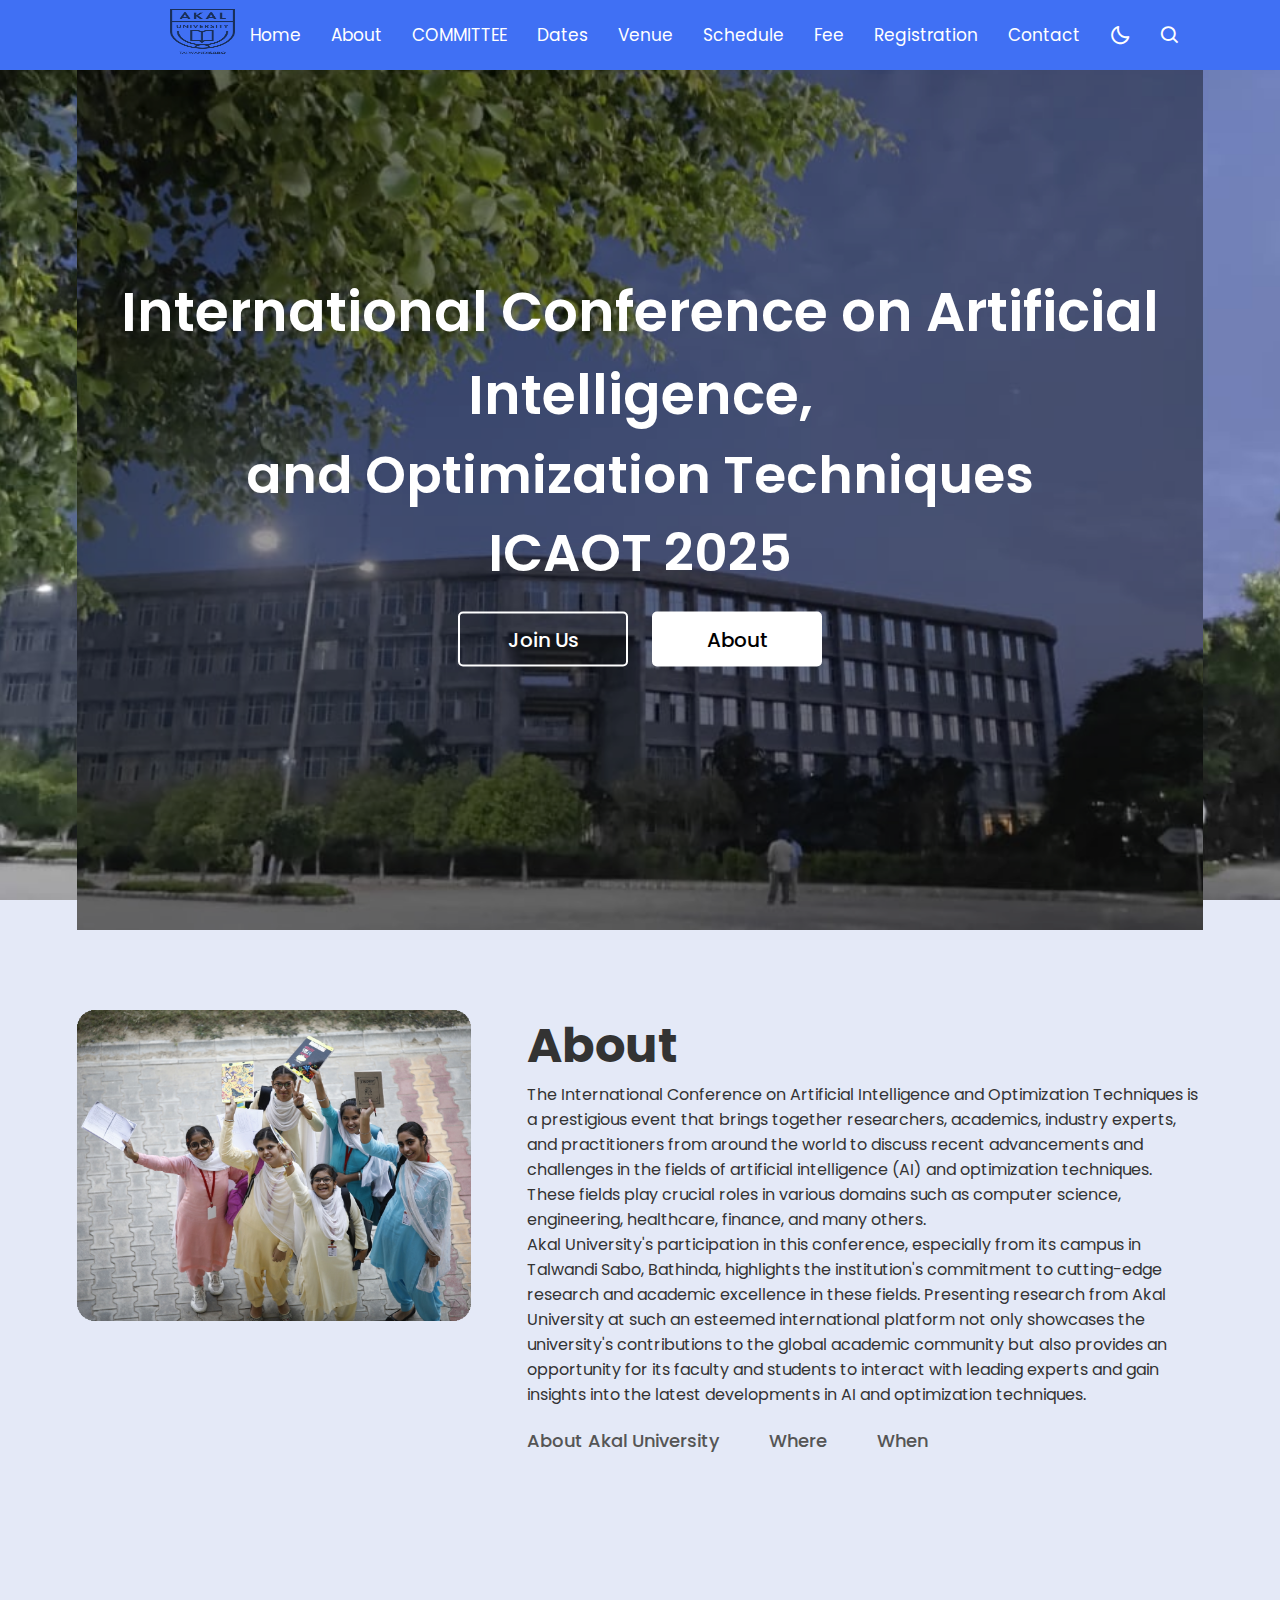
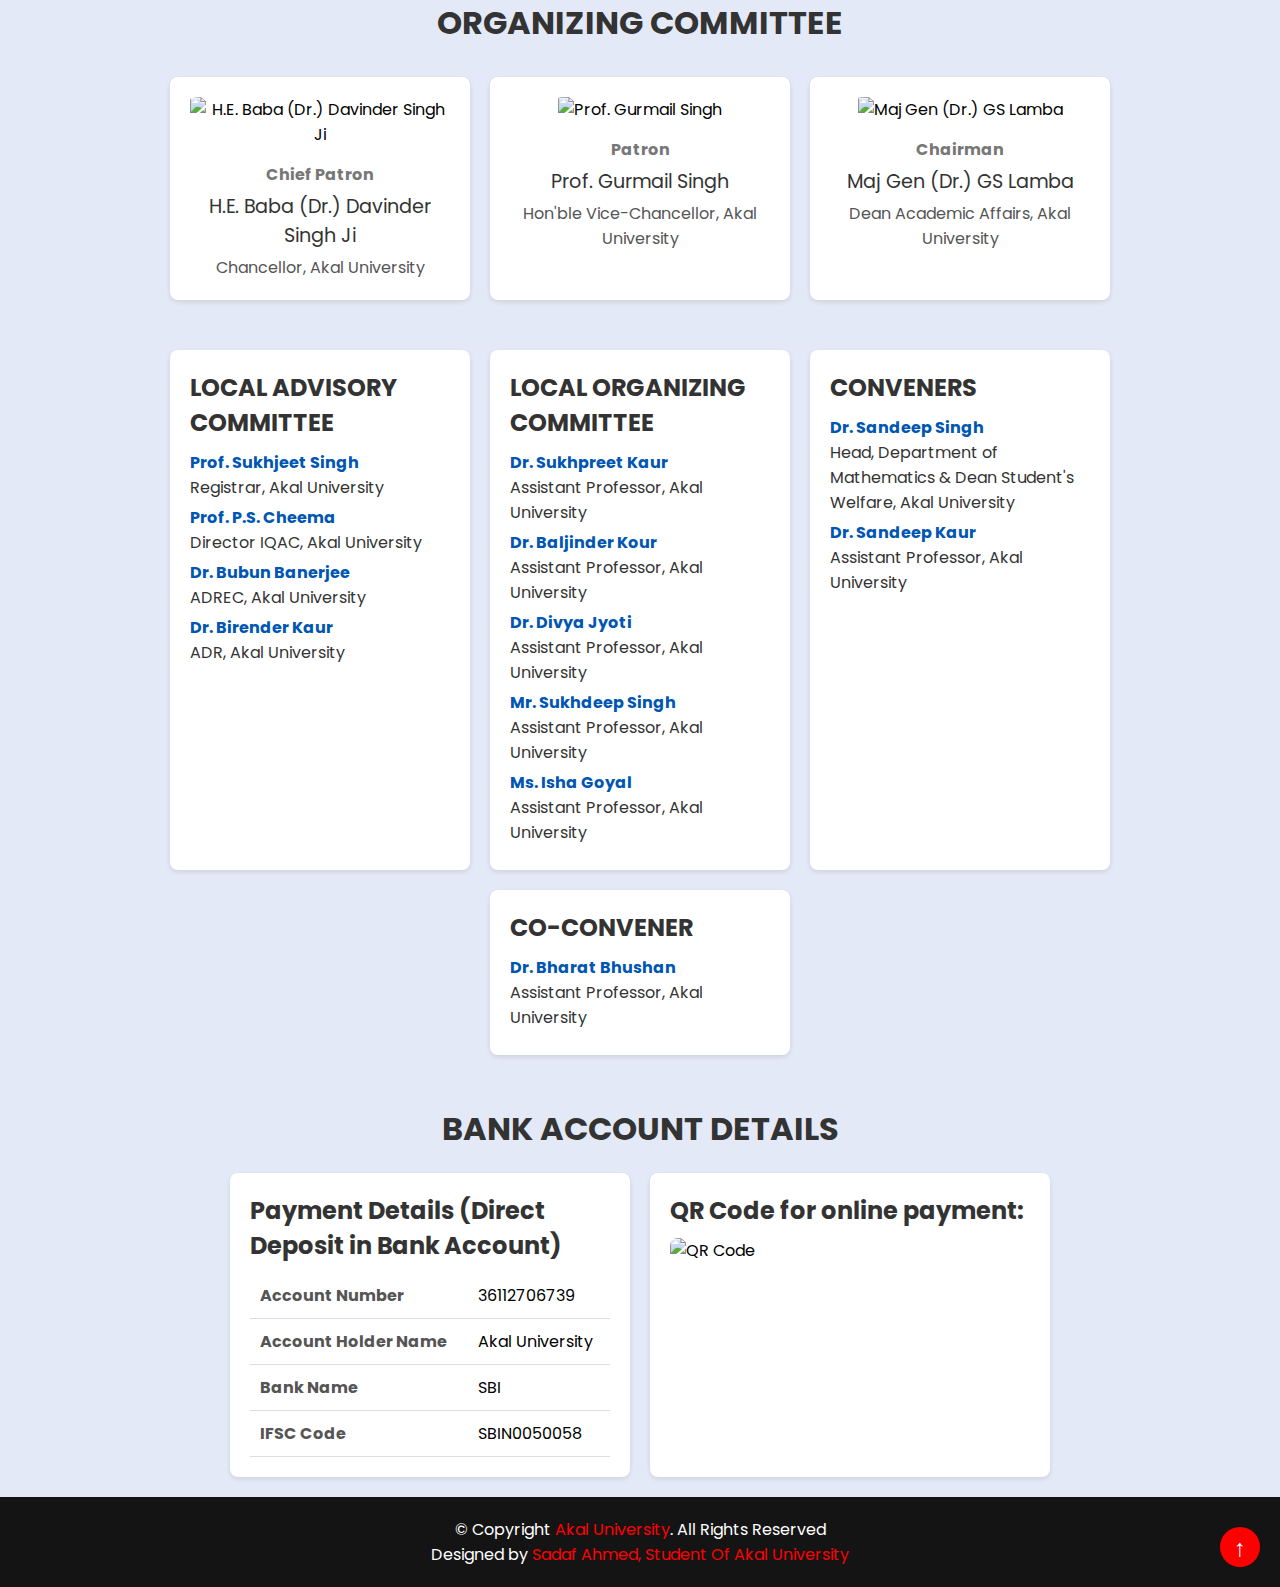
==== commit 4e691618: "Update index.html" ====
--- a/index.html
+++ b/index.html
@@ -80,8 +80,8 @@
           <div class="sub_title">and Optimization Techniques</div>
           <div class="sub_title">ICAOT 2025</div>
           <div class="btns">
-            <button>Learn More</button>
-            <button>Subscribe</button>
+            <button>Join Us</button>
+            <button >About</button>
           </div>
         </div>
       </div>
--- a/style-sheet.css
+++ b/style-sheet.css
@@ -300,24 +300,69 @@
         margin-top: 20px;
     }
 }
-.header-text {
-  margin-top: 20vh;
-  /* Adjust as needed */
-  font-size: 30px;
-  text-align: center;
-  /* Centers horizontally */
-}
-
-.header-text h1 {
-  font-size: 60px;
-  margin-top: 50px;
-  /* Adjust as needed */
-}
-
-.header-text h1 span {
-  color: #3cd9fc;
-}
-
+.img{
+    background: url('imges/WhatsApp\ Image\ 2024-01-26\ at\ 09.27.19_ee241d8b.jpg')no-repeat;
+    width: 100%;
+    height: 100vh;
+    background-size: cover;
+    background-position: center;
+    position: relative;
+  }
+  .img::before{
+    content: '';
+    position: absolute;
+    height: 100%;
+    width: 100%;
+    background: rgba(0, 0, 0, 0.4);
+  }
+  .center{
+    position: absolute;
+    top: 52%;
+    left: 50%;
+    transform: translate(-50%, -50%);
+    width: 100%;
+    padding: 0 20px;
+    text-align: center;
+  }
+  .center .title{
+    color: #fff;
+    font-size: 55px;
+    font-weight: 600;
+  }
+  .center .sub_title{
+    color: #fff;
+    font-size: 52px;
+    font-weight: 600;
+  }
+  .center .btns{
+    margin-top: 20px;
+  }
+  .center .btns button{
+    height: 55px;
+    width: 170px;
+    border-radius: 5px;
+    border: none;
+    margin: 0 10px;
+    border: 2px solid white;
+    font-size: 20px;
+    font-weight: 500;
+    padding: 0 10px;
+    cursor: pointer;
+    outline: none;
+    transition: all 0.3s ease;
+  }
+  .center .btns button:first-child{
+    color: #fff;
+    background: none;
+  }
+  .btns button:first-child:hover{
+    background: white;
+    color: black;
+  }
+  .center .btns button:last-child{
+    background: white;
+    color: black;
+  }
 /* about--*/
 
 #about {
@@ -401,16 +446,231 @@
 .tab-contents.active-tab {
   display: block;
 }
-@media only screen and (max-width:600px){
-    #header{
-        background-image: url(imges/small\ .jpg);
-    }
-    .header-text{
-        margin-top: 50%;
-        font-size: 19px;
-    }
-    .header-text h1{
-        font-size: 39px;
-    }
-
-/*-----Contact us----*/
+/*-----contact ---*/
+.committee-container {
+    text-align: center;
+    padding: 20px;
+}
+
+.committee-container h1 {
+    font-size: 2em;
+    margin-bottom: 20px;
+    color: #333;
+}
+
+.committee {
+    display: flex;
+    justify-content: center;
+    flex-wrap: wrap;
+}
+
+.member {
+    background-color: #fff;
+    margin: 10px;
+    padding: 20px;
+    border-radius: 8px;
+    box-shadow: 0 2px 5px rgba(0,0,0,0.1);
+    max-width: 300px;
+    cursor: pointer;
+    transition: transform 0.2s;
+}
+
+.member:hover {
+    transform: scale(1.05);
+}
+
+.member img {
+    width: 100%;
+    border-radius: 5%;
+}
+
+.details {
+    margin-top: 15px;
+}
+
+.details .title {
+    font-weight: bold;
+    color: #777;
+}
+
+.details .name {
+    font-size: 1.2em;
+    margin: 5px 0;
+    color: #333;
+}
+
+.details .position {
+    color: #555;
+}
+
+.committee-listings {
+    display: flex;
+    justify-content: center;
+    flex-wrap: wrap;
+    margin-top: 30px;
+}
+
+.committee-listing {
+    background-color: #fff;
+    margin: 10px;
+    padding: 20px;
+    border-radius: 8px;
+    box-shadow: 0 2px 5px rgba(0,0,0,0.1);
+    max-width: 300px;
+    text-align: left;
+}
+
+.committee-listing h2 {
+    font-size: 1.5em;
+    color: #333;
+    margin-bottom: 10px;
+}
+
+.committee-listing p {
+    margin: 5px 0;
+    font-size: 1em;
+    color: #333;
+}
+
+.committee-listing p strong {
+    color: #0056b3;
+}
+
+@media (max-width: 768px) {
+    .committee {
+        flex-direction: column;
+        align-items: center;
+    }
+    
+    .committee-listings {
+        flex-direction: column;
+        align-items: center;
+    }
+}
+/*-----Fee---*/
+.bank-details-container {
+    text-align: center;
+    padding: 20px;
+}
+
+.bank-details-container h1 {
+    font-size: 2em;
+    margin-bottom: 20px;
+    color: #333;
+    position: relative;
+    animation: slideDown 0.5s ease-out;
+}
+
+.payment-details {
+    display: flex;
+    justify-content: center;
+    flex-wrap: wrap;
+    margin-top: 20px;
+    gap: 20px;
+    animation: fadeIn 1s ease-out;
+}
+
+.account-info, .qr-code {
+    background-color: #fff;
+    padding: 20px;
+    border-radius: 8px;
+    box-shadow: 0 2px 5px rgba(0,0,0,0.1);
+    max-width: 400px;
+    width: 100%;
+    text-align: left;
+    transition: transform 0.3s;
+}
+
+.account-info:hover, .qr-code:hover {
+    transform: scale(1.05);
+}
+
+.account-info h2, .qr-code h2 {
+    font-size: 1.5em;
+    color: #333;
+    margin-bottom: 10px;
+}
+
+table {
+    width: 100%;
+    border-collapse: collapse;
+    margin-top: 10px;
+}
+
+table td {
+    padding: 10px;
+    border-bottom: 1px solid #ddd;
+}
+
+table td:first-child {
+    font-weight: bold;
+    color: #555;
+}
+
+.qr-code img {
+    width: 30%;
+    height: auto;
+    border-radius: 8px;
+    transition: transform 0.3s;
+}
+
+.qr-code img:hover {
+    transform: rotate(360deg);
+}
+
+@keyframes slideDown {
+    from {
+        opacity: 0;
+        transform: translateY(-20px);
+    }
+    to {
+        opacity: 1;
+        transform: translateY(0);
+    }
+}
+
+@keyframes fadeIn {
+    from {
+        opacity: 0;
+    }
+    to {
+        opacity: 1;
+    }
+}
+
+@media (max-width: 768px) {
+    .payment-details {
+        flex-direction: column;
+        align-items: center;
+    }
+}
+/*-----Footer---*/
+.footer {
+    background-color: #141414;
+    color: #ffffff;
+    text-align: center;
+    padding: 20px 0;
+    position: relative;
+}
+
+.footer span {
+    color: #ff0000;
+}
+
+.back-to-top {
+    background-color: #ff0000;
+    border: none;
+    border-radius: 50%;
+    color: white;
+    cursor: pointer;
+    font-size: 24px;
+    height: 40px;
+    width: 40px;
+    position: absolute;
+    right: 20px;
+    bottom: 20px;
+}
+/*-------Committee*/
+
+@media only screen and (max-width:600px){}
+   
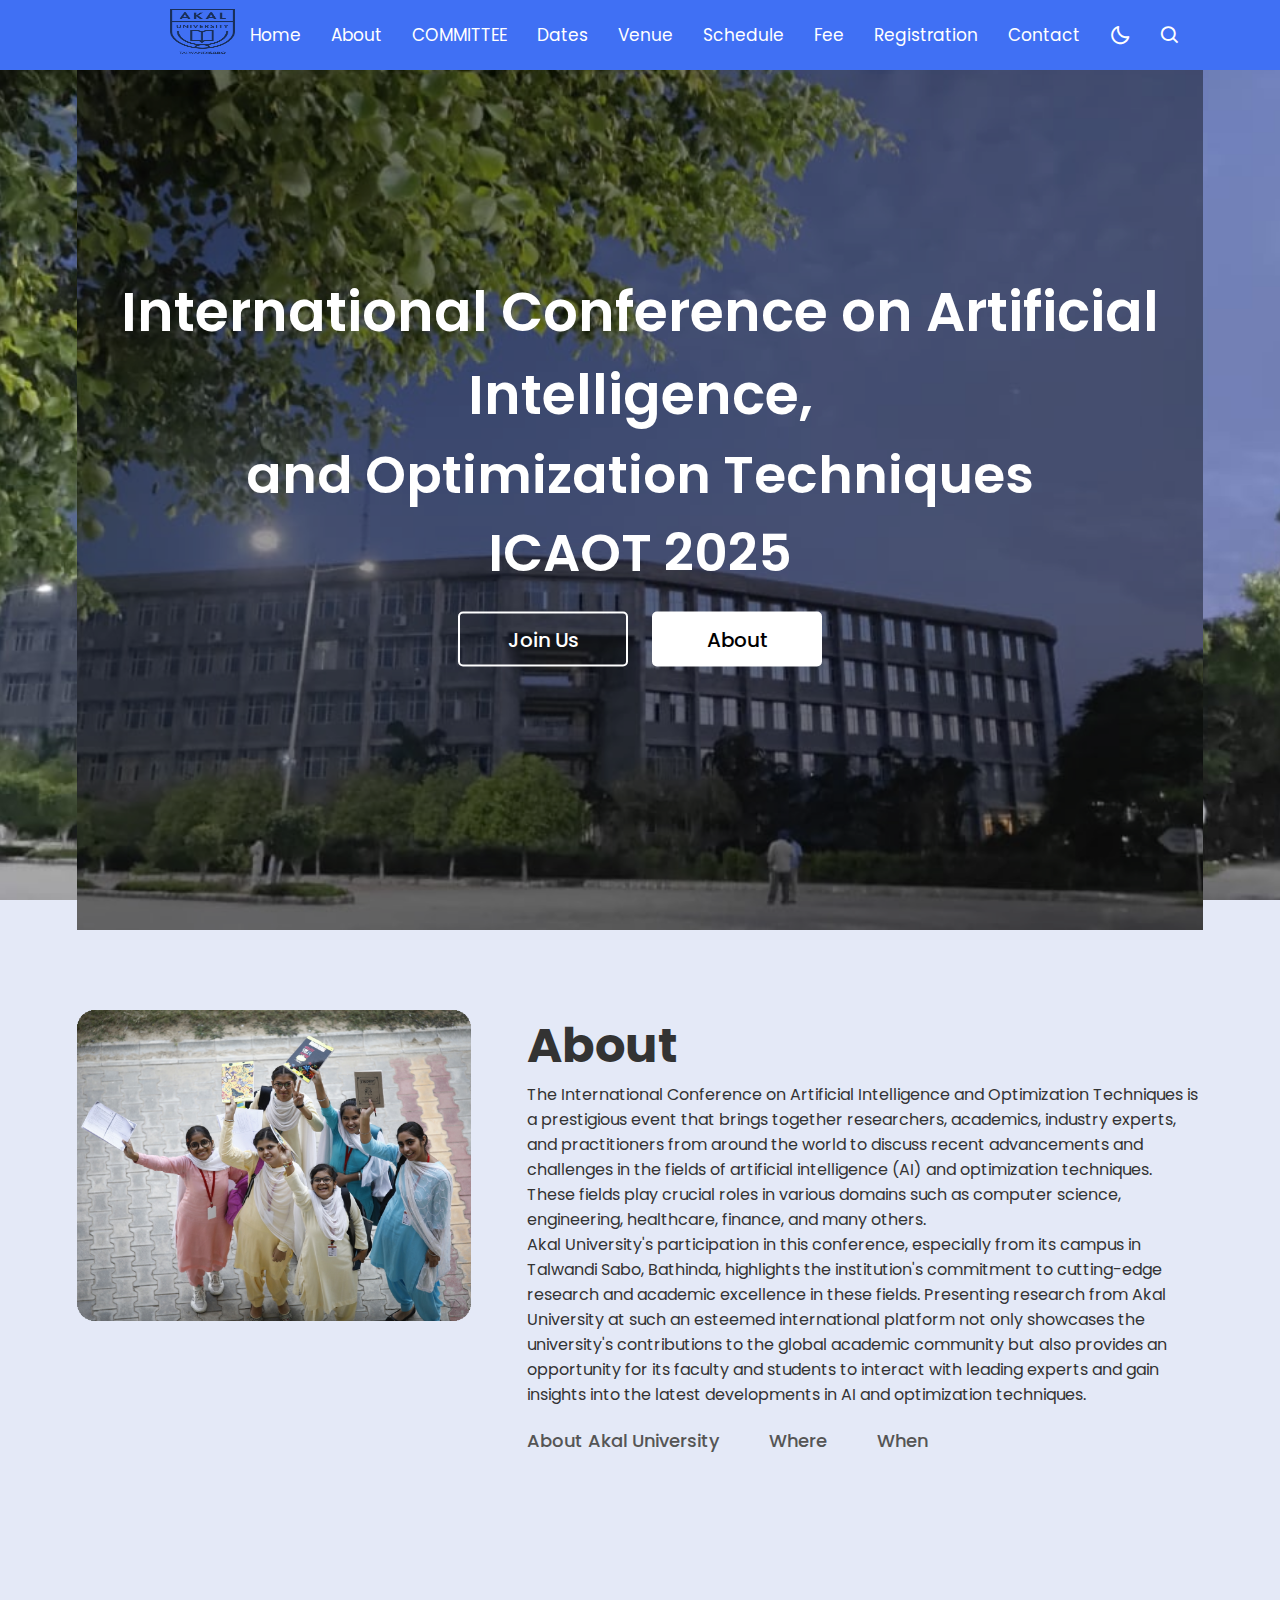
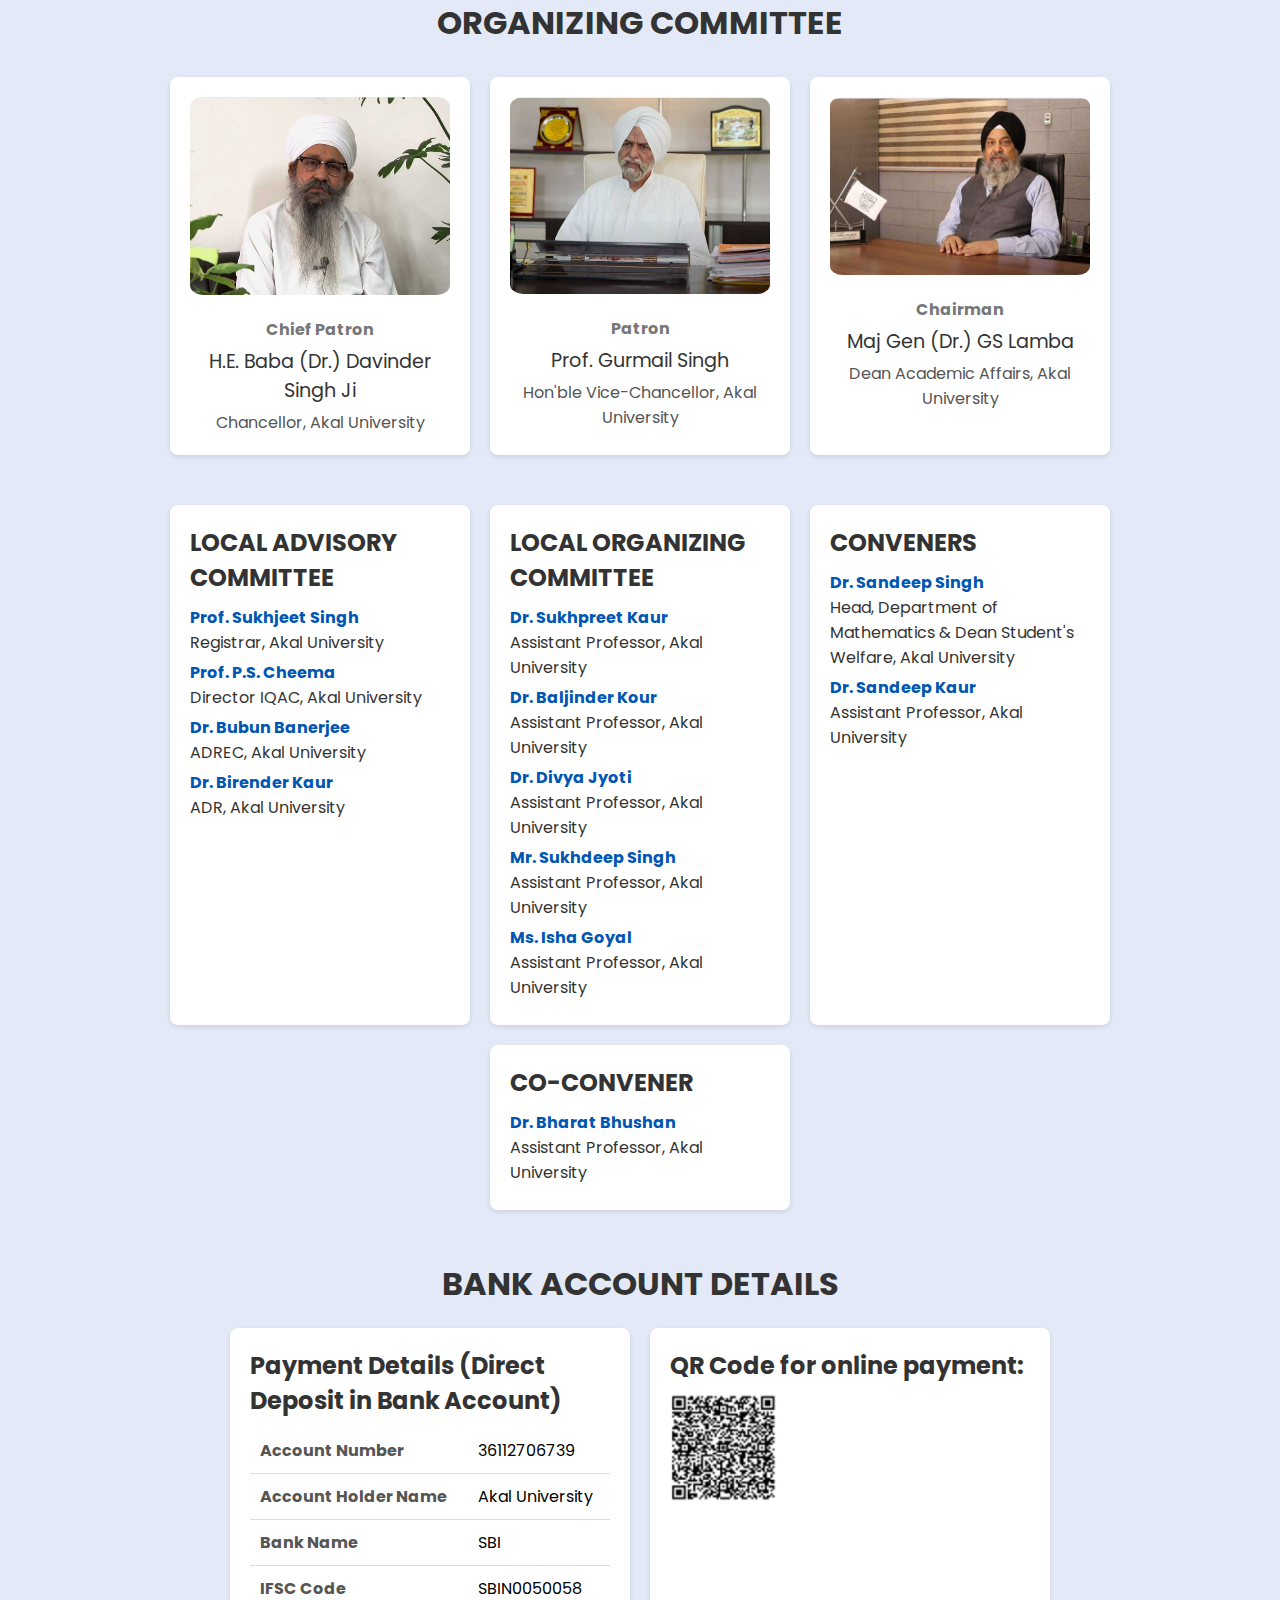
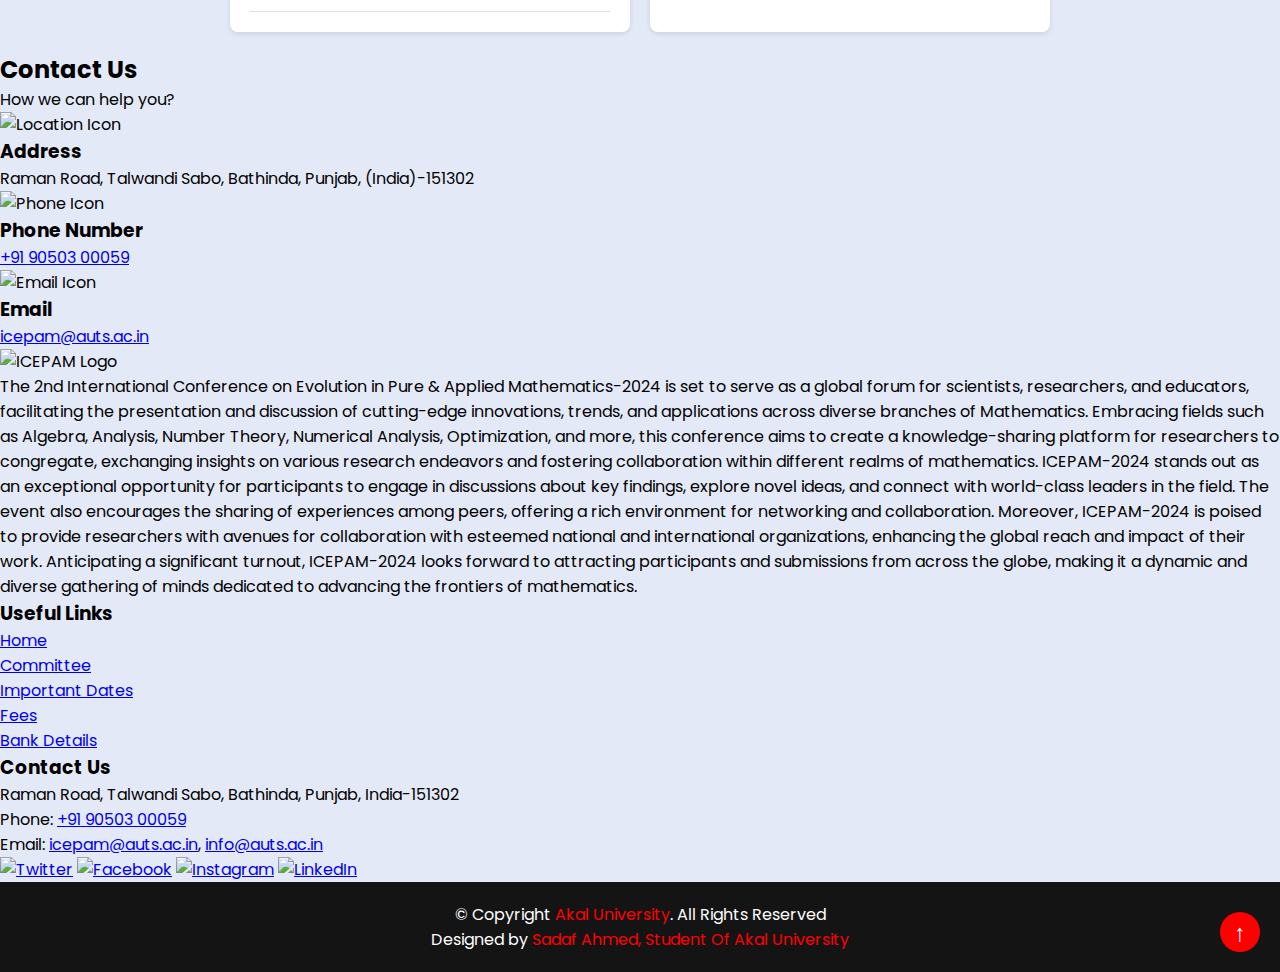
==== commit ef0464c5: "Update index.html" ====
--- a/index.html
+++ b/index.html
@@ -175,7 +175,7 @@
         </div>
       </div>
     </div>
-    <!----Committee-->
+<!----Committee-->
     <div id="committee">
     <div class="committee-container">
       <h1>ORGANIZING COMMITTEE</h1>
@@ -301,6 +301,59 @@
       </div>
   </div>
     <!----Contact us-->
+    <section class="contact-us">
+      <h2>Contact Us</h2>
+      <p>How we can help you?</p>
+      <div class="underline"></div>
+      <div class="contact-options">
+          <div class="option">
+              <div class="icon"><img src="imges/icon/location-dot-solid.svg" alt="Location Icon"></div>
+              <h3>Address</h3>
+              <p>Raman Road, Talwandi Sabo, Bathinda, Punjab, (India)-151302</p>
+          </div>
+          <div class="option">
+              <div class="icon"><img src="imges/icon/phone-solid.svg" alt="Phone Icon"></div>
+              <h3>Phone Number</h3>
+              <p><a href="tel:+919050300059">+91 90503 00059</a></p>
+          </div>
+          <div class="option">
+              <div class="icon"><img src="imges/icon/envelope-regular.svg" alt="Email Icon"></div>
+              <h3>Email</h3>
+              <p><a href="mailto:icepam@auts.ac.in">icepam@auts.ac.in</a></p>
+          </div>
+      </div>
+  </section>
+ <!---useful links -->
+  <section class="main-content">
+    <div class="intro">
+        <img src="logo.png" alt="ICEPAM Logo" class="logo">
+        <p>The 2nd International Conference on Evolution in Pure & Applied Mathematics-2024 is set to serve as a global forum for scientists, researchers, and educators, facilitating the presentation and discussion of cutting-edge innovations, trends, and applications across diverse branches of Mathematics. Embracing fields such as Algebra, Analysis, Number Theory, Numerical Analysis, Optimization, and more, this conference aims to create a knowledge-sharing platform for researchers to congregate, exchanging insights on various research endeavors and fostering collaboration within different realms of mathematics. ICEPAM-2024 stands out as an exceptional opportunity for participants to engage in discussions about key findings, explore novel ideas, and connect with world-class leaders in the field. The event also encourages the sharing of experiences among peers, offering a rich environment for networking and collaboration. Moreover, ICEPAM-2024 is poised to provide researchers with avenues for collaboration with esteemed national and international organizations, enhancing the global reach and impact of their work. Anticipating a significant turnout, ICEPAM-2024 looks forward to attracting participants and submissions from across the globe, making it a dynamic and diverse gathering of minds dedicated to advancing the frontiers of mathematics.</p>
+    </div>
+    <div class="links">
+        <h3>Useful Links</h3>
+        <ul>
+            <li><a href="#">Home</a></li>
+            <li><a href="#">Committee</a></li>
+            <li><a href="#">Important Dates</a></li>
+            <li><a href="#">Fees</a></li>
+            <li><a href="#">Bank Details</a></li>
+        </ul>
+    </div>
+    <div class="contact">
+        <h3>Contact Us</h3>
+        <p>Raman Road, Talwandi Sabo, Bathinda, Punjab, India-151302</p>
+        <p>Phone: <a href="tel:+919050300059">+91 90503 00059</a></p>
+        <p>Email: <a href="mailto:icepam@auts.ac.in">icepam@auts.ac.in</a>, <a href="mailto:info@auts.ac.in">info@auts.ac.in</a></p>
+        <div class="social-icons">
+            <a href="#"><img src="twitter-icon.png" alt="Twitter"></a>
+            <a href="#"><img src="facebook-icon.png" alt="Facebook"></a>
+            <a href="#"><img src="instagram-icon.png" alt="Instagram"></a>
+            <a href="#"><img src="linkedin-icon.png" alt="LinkedIn"></a>
+        </div>
+    </div>
+</section>
+
+  
 
     <!---footer-->
     <footer class="footer">
@@ -381,6 +434,11 @@
       }
     </script>
     <script>
+      function openWebsite() {
+          window.location.href = 'http://www.cuchd.in';
+      }
+  </script>
+    <script>
       function scrollToTop() {
         window.scrollTo({ top: 0, behavior: "smooth" });
       }
